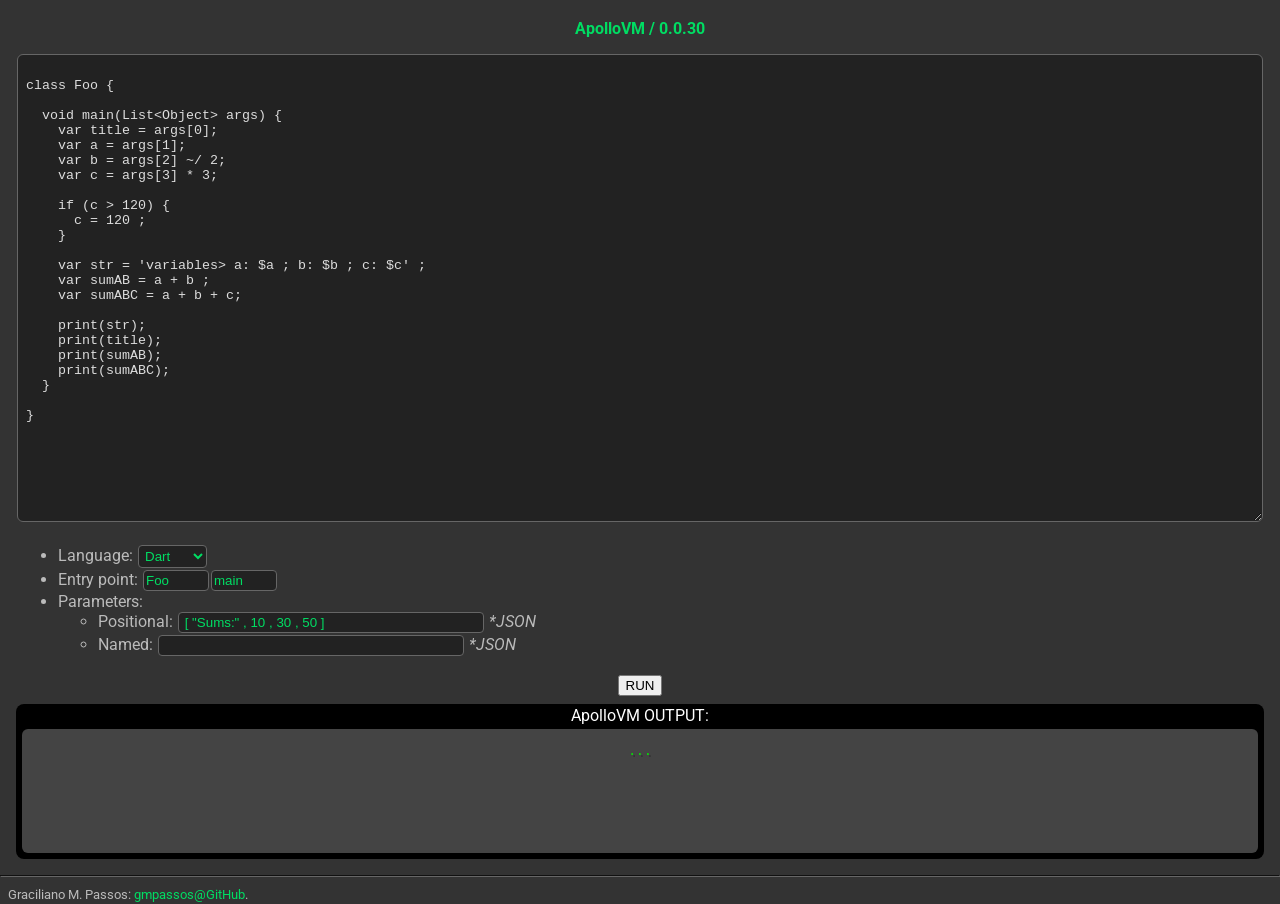
==== www/index.html @ 665da974 "Update live web example" ====
<!DOCTYPE html>

<html>
<head>
    <meta charset="utf-8">
    <meta http-equiv="X-UA-Compatible" content="IE=edge">
    <meta name="viewport" content="width=device-width, initial-scale=1.0">
    <meta name="scaffolded-by" content="https://github.com/dart-lang/sdk">
    <title>apollovm_web_example</title>
    <link rel="stylesheet" href="styles.css">
    <script defer src="main.dart.js"></script>
</head>

<body>
<br>
<div class="title" style="text-align: center">
  <b><a id="apollovmTitle" href="https://github.com/ApolloVM/apollovm_dart" target="_blank">ApolloVM</a></b>
</div>

<div id="output">
  <hr>
  Loading...
</div>

<hr>
<div style="font-size: 80%; padding: 2px 8px">
    Graciliano M. Passos: <a href="https://github.com/gmpassos" target="_blank">gmpassos@GitHub</a>.
</div>

</body>

</html>
---- www/styles.css ----
@import url(https://fonts.googleapis.com/css?family=Roboto);

html, body {
    width: 100%;
    height: 100%;
    margin: 0;
    padding: 0;
    font-family: 'Roboto', sans-serif;

    background: #333;
    color: #bbb;
}

#output {
    padding: 8px 16px;
    text-align: center;
}

.title {
    color: #00dd63;
}

a {
    color: #00dd63;
    text-decoration: none;
}

a:hover {
    color: #00ff71;
    text-decoration: underline;
}

hr {
    border-color: #666;
}

textarea {
    background-color: #222;
    color: #ddd;
    width: calc( 100% - 20px );
    margin-top: 8px;
    border-radius: 6px;
    border: 1px solid #666;
    padding: 8px;
}

input, select {
    background: #222;
    color: #00dd63;
    border-radius: 4px;
    box-shadow: none;
    outline: none;
    border: 1px solid #666;
    padding: 2px;
    margin: 1px;
}

#vmOutputDiv {
    background-color: #444;
    color: #00ee00;
    padding: 2px;
    margin: 4px;
    border-radius: 6px;
    min-height: 120px;
    text-shadow: 2px 2px #333;
}

.vmOutputDivInfo {
    background-color: #3d3d36;
    color: #deee00 !important;
}

.vmOutputDivError {
    background-color: #3d3636;
    color: #ff0000 !important;
}
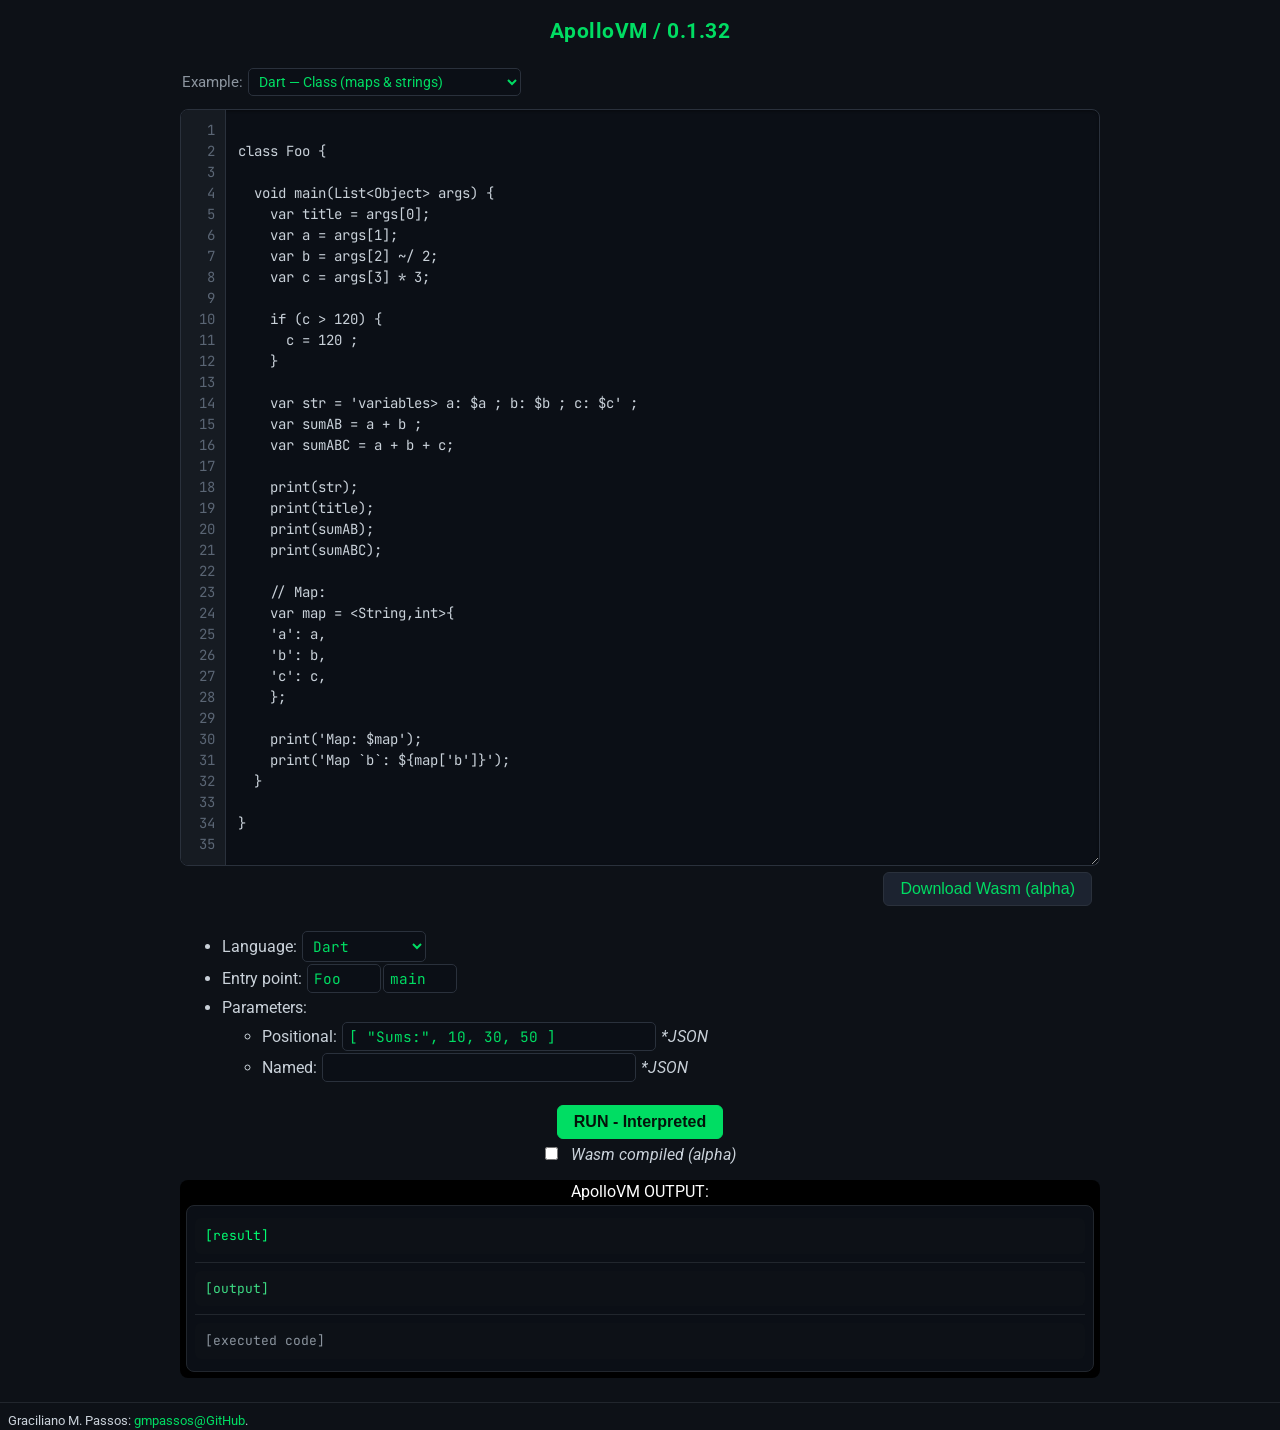
==== commit 896609c6: "Update live web example" ====
--- a/www/index.html
+++ b/www/index.html
@@ -7,6 +7,10 @@
     <meta name="viewport" content="width=device-width, initial-scale=1.0">
     <meta name="scaffolded-by" content="https://github.com/dart-lang/sdk">
     <title>apollovm_web_example</title>
+    <meta name="description" content="Web playground for the ApolloVM Dart package: parse, run and translate Dart, Java, Kotlin, JavaScript, TypeScript, Lua and Wasm.">
+    <link rel="preconnect" href="https://fonts.googleapis.com">
+    <link rel="preconnect" href="https://fonts.gstatic.com" crossorigin>
+    <link rel="stylesheet" href="https://fonts.googleapis.com/css2?family=JetBrains+Mono:wght@400;500&family=Roboto:wght@400;500&display=swap">
     <link rel="stylesheet" href="styles.css">
     <script defer src="main.dart.js"></script>
 </head>
--- a/www/styles.css
+++ b/www/styles.css
@@ -1,4 +1,19 @@
-@import url(https://fonts.googleapis.com/css?family=Roboto);
+:root {
+    --bg:          #0d1117;
+    --bg-panel:    #161b22;
+    --bg-elevated: #1c2330;
+    --bg-input:    #0b0f16;
+    --border:      #2a313c;
+    --border-soft: #21262d;
+    --text:        #c9d1d9;
+    --text-muted:  #8b949e;
+    --text-faint:  #5b6675;
+    --accent:      #00dd63;
+    --accent-hi:   #00ff71;
+    --accent-dim:  rgba(0, 221, 99, 0.18);
+    --output:      #3ddc84;
+    --mono: 'JetBrains Mono', 'Fira Code', 'SF Mono', Menlo, Consolas, monospace;
+}
 
 html, body {
     width: 100%;
@@ -6,73 +21,225 @@
     margin: 0;
     padding: 0;
     font-family: 'Roboto', sans-serif;
-
-    background: #333;
-    color: #bbb;
+    background: var(--bg);
+    color: var(--text);
 }
 
 #output {
-    padding: 8px 16px;
+    padding: 16px;
+    max-width: 920px;
+    margin: 0 auto;
     text-align: center;
 }
 
 .title {
-    color: #00dd63;
+    color: var(--accent);
+    font-size: 130%;
+    letter-spacing: 0.5px;
 }
 
 a {
-    color: #00dd63;
+    color: var(--accent);
     text-decoration: none;
 }
 
 a:hover {
-    color: #00ff71;
+    color: var(--accent-hi);
     text-decoration: underline;
 }
 
 hr {
-    border-color: #666;
-}
-
-textarea {
-    background-color: #222;
-    color: #ddd;
-    width: calc( 100% - 20px );
+    border: none;
+    border-top: 1px solid var(--border-soft);
+}
+
+/* ---- Toolbar (example selector) ---- */
+
+.toolbar {
+    text-align: left;
+    padding: 4px 2px;
+    margin-top: 4px;
+}
+
+.toolbar label {
+    color: var(--text-muted);
+    font-size: 95%;
+}
+
+.toolbar select {
+    min-width: 260px;
+    font-family: 'Roboto', sans-serif;
+}
+
+/* ---- Code editor (gutter + textarea) ---- */
+
+.editor {
+    display: flex;
+    align-items: stretch;
     margin-top: 8px;
-    border-radius: 6px;
-    border: 1px solid #666;
-    padding: 8px;
-}
+    background-color: var(--bg-input);
+    border: 1px solid var(--border);
+    border-radius: 8px;
+    overflow: hidden;
+    box-shadow: 0 1px 3px rgba(0, 0, 0, 0.4) inset;
+    text-align: left;
+}
+
+.editor .gutter,
+.editor textarea {
+    margin: 0;
+    padding: 10px 0;
+    font-family: var(--mono);
+    font-size: 14px;
+    line-height: 1.5;
+    box-sizing: border-box;
+    border: none;
+    -moz-tab-size: 2;
+    tab-size: 2;
+}
+
+.editor .gutter {
+    flex: 0 0 auto;
+    min-width: 3.2em;
+    padding-left: 8px;
+    padding-right: 10px;
+    text-align: right;
+    color: var(--text-faint);
+    background-color: var(--bg-panel);
+    border-right: 1px solid var(--border);
+    white-space: pre;
+    overflow: hidden;
+    user-select: none;
+    -webkit-user-select: none;
+}
+
+.editor textarea {
+    flex: 1 1 auto;
+    padding-left: 12px;
+    padding-right: 12px;
+    color: var(--text);
+    background-color: transparent;
+    white-space: pre;
+    overflow: auto;
+    resize: vertical;
+    outline: none;
+}
+
+.editor:focus-within {
+    border-color: var(--accent);
+    box-shadow: 0 0 0 2px var(--accent-dim);
+}
+
+/* ---- Form controls ---- */
 
 input, select {
-    background: #222;
-    color: #00dd63;
-    border-radius: 4px;
+    background: var(--bg-input);
+    color: var(--accent);
+    border-radius: 5px;
     box-shadow: none;
     outline: none;
-    border: 1px solid #666;
-    padding: 2px;
+    border: 1px solid var(--border);
+    padding: 4px 6px;
     margin: 1px;
-}
+    font-family: var(--mono);
+    font-size: 90%;
+}
+
+input:focus, select:focus {
+    border-color: var(--accent);
+    box-shadow: 0 0 0 2px var(--accent-dim);
+}
+
+button {
+    padding: 7px 16px;
+    margin: 4px;
+    font-size: 100%;
+    font-weight: 500;
+    border: 1px solid var(--border);
+    border-radius: 6px;
+    background-color: var(--bg-elevated);
+    color: var(--accent);
+    cursor: pointer;
+    transition: background-color 0.15s, border-color 0.15s, color 0.15s;
+}
+
+button:hover {
+    border-color: var(--accent);
+    color: var(--accent-hi);
+    background-color: #232c3a;
+}
+
+button:active {
+    transform: translateY(1px);
+}
+
+#run {
+    background-color: var(--accent);
+    color: #04130a;
+    border-color: var(--accent);
+    font-weight: 600;
+}
+
+#run:hover {
+    background-color: var(--accent-hi);
+    color: #04130a;
+}
+
+ul {
+    line-height: 1.7;
+}
+
+/* ---- VM output ---- */
 
 #vmOutputDiv {
-    background-color: #444;
-    color: #00ee00;
-    padding: 2px;
+    background-color: var(--bg-input);
+    color: var(--output);
+    padding: 8px;
     margin: 4px;
+    border-radius: 8px;
+    border: 1px solid var(--border-soft);
+    min-height: 120px;
+}
+
+#vmOutputDiv pre {
+    font-family: var(--mono);
+    font-size: 13px;
+    line-height: 1.5;
+    margin: 4px 0;
+    padding: 8px 10px;
     border-radius: 6px;
-    min-height: 120px;
-    text-shadow: 2px 2px #333;
+    background-color: var(--bg);
+    max-height: 320px;
+    overflow: auto;
+    white-space: pre-wrap;
+    word-break: break-word;
+}
+
+#vmResult {
+    color: var(--accent-hi);
+}
+
+#vmOutput {
+    text-align: left;
+    color: var(--output);
+}
+
+#vmExecutedCode {
+    color: var(--text-muted);
+}
+
+.vmOutputDivEmpty {
+    text-align: center !important;
+    color: var(--text-faint) !important;
 }
 
 .vmOutputDivInfo {
-    background-color: #3d3d36;
-    color: #deee00 !important;
+    background-color: #1d2a14 !important;
+    color: #d6e85a !important;
+    text-align: center !important;
 }
 
 .vmOutputDivError {
-    background-color: #3d3636;
-    color: #ff0000 !important;
-}
-
-
+    background-color: #2a1717 !important;
+    color: #ff6b6b !important;
+}
